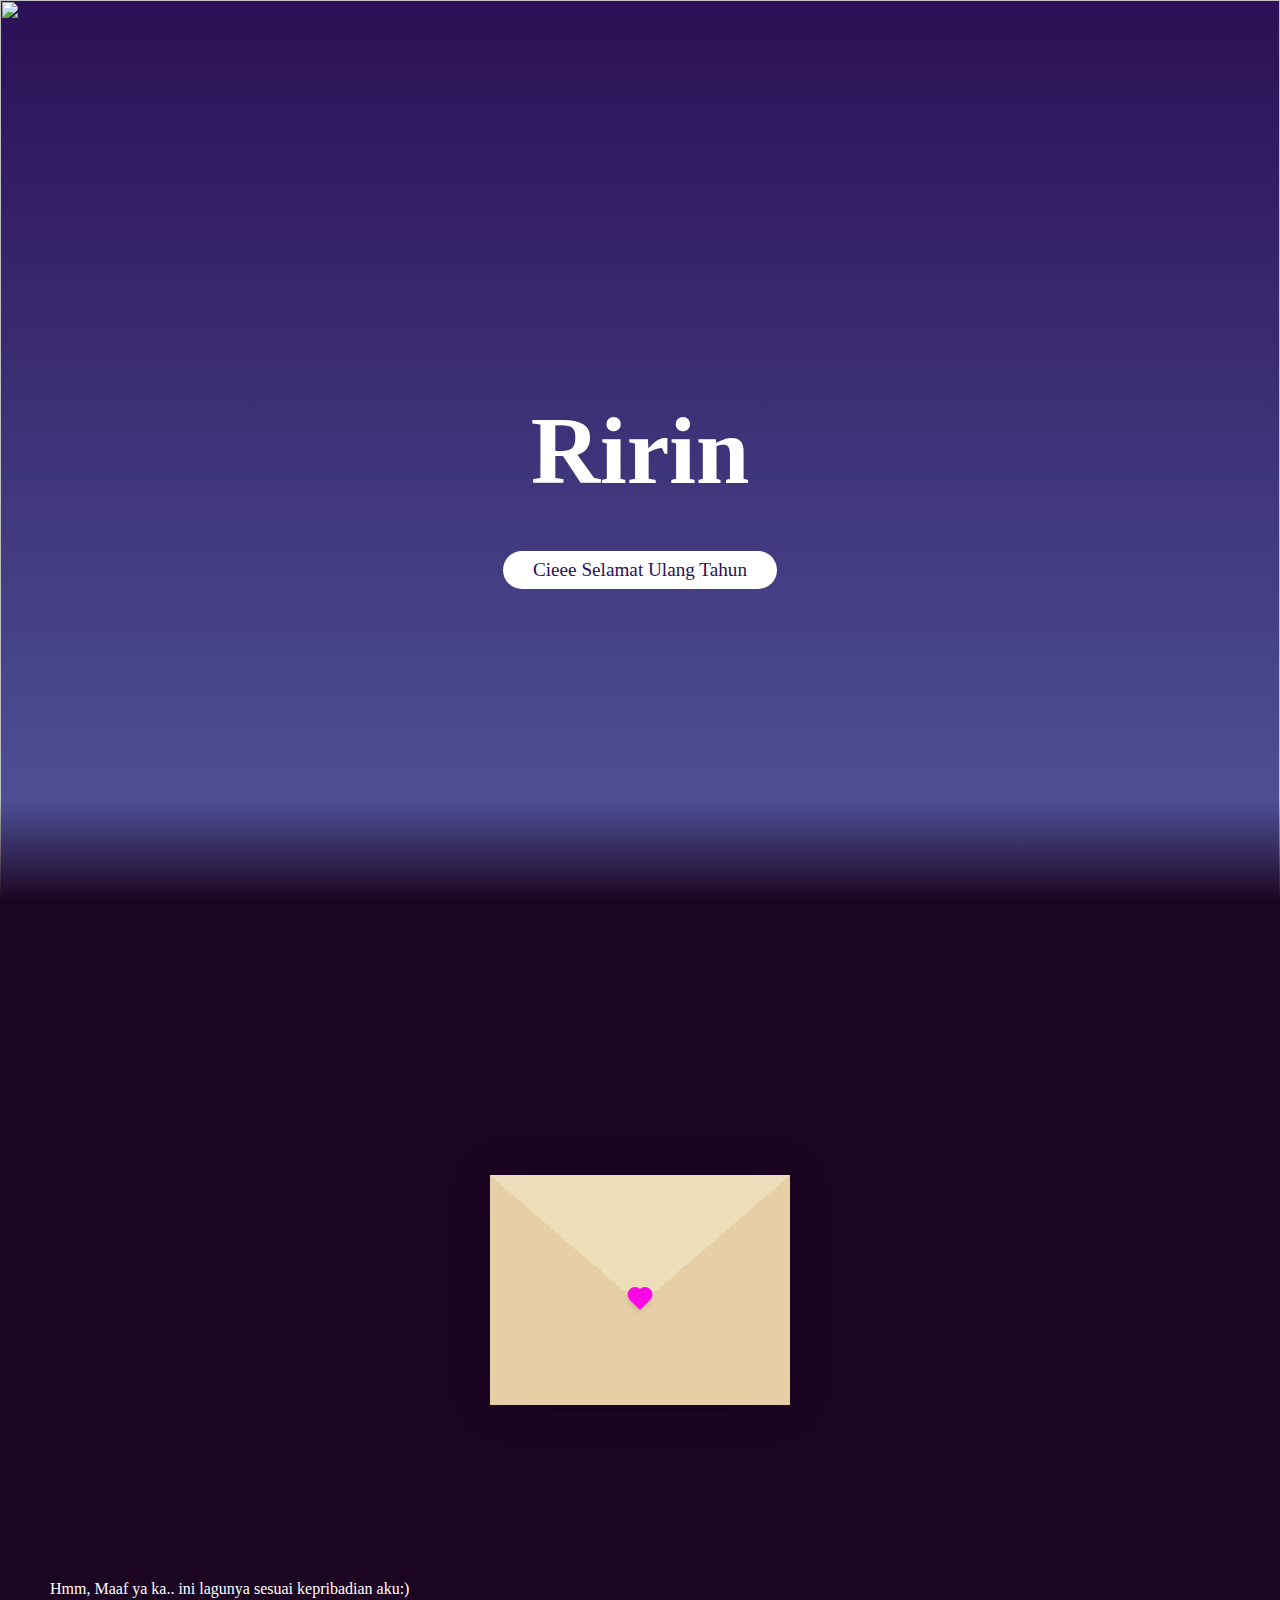
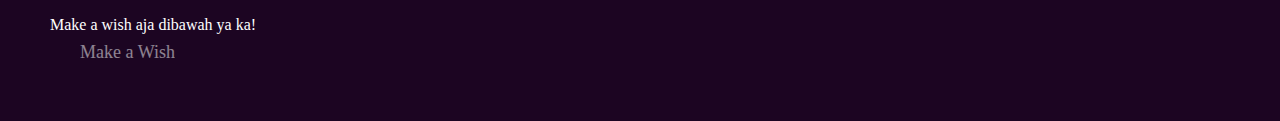
==== foryou.html @ 58ffb5e8 "dah selese" ====
<p><!DOCTYPE html>
    <html lang="en">
    <head>
        <meta charset="UTF-8">
        <meta http-equiv="X-UA-Compatible" content="IE=edge">
        <meta name="viewport" content="width=device-width, initial-scale=1.0">
        <title>Happy Birthday</title>
        <link rel="stylesheet" type="text/css" href="/assets/css/ririn.css">
    </head>
    <style>
        #canvas {
            display: none; /* Mulai dengan menyembunyikan canvas */
        }
    </style>
    <body>
        <section>
            <img src="https://od.lk/s/NzRfMjgzODg3Mzdf/stars.png" id="stars">
            <img src="https://od.lk/s/NzRfMjgzODg3MzRf/moon.png" id="moon">
          
            <h2 id="text">Ririn</h2>
            <a href="" id="btn">Cieee Selamat Ulang Tahun</a>
            <img src="https://od.lk/s/NzRfMjgzODg3MzZf/mountains_front.png" id="mountains_front">
            
            <div class="spanhidden" id=span>
                <span></span><span></span>
                <span></span><span></span>
                <span></span><span></span>
                <span></span><span></span>
                <span></span><span></span>
            </div>
        </section>  
      
        <div class="container">
            <div class="envelope-wrapper">
                <div class="envelope">
                    <div class="letter">
                        <div class="text">
                            <strong>Ririn Delila Hevanri Naibaho</strong>
                            <p><br>
                              <br>Ciee yang udah 17 tahun, udah tua jir
                              <br>Tapii, tua tua gini tetep koo di anggep remaja
                              <br>Semangatt Tembus STAN!!
                                <div class="textplus">
                                </div><br><div class="usrnme">
                                - Adek Kecil, Michael.</div>
                            </p>
                        </div>
                    </div>
                </div>
                <div class="heart"></div>
            </div>
        </div>
      
        <div class="sec2">
         <p>Hmm, Maaf ya ka.. ini lagunya sesuai kepribadian aku:)</p>
         <br>
         <p>Make a wish aja dibawah ya ka!</p>

            <a href="#span" class="stars-btn" id="stars-btn">Make a Wish</a>
          
        </div>
      
        <audio id="backsound2" autoplay loop>
            <source src="https://od.lk/d/NTZfMzU4OTk4Nzlf" type="audio/mpeg">
        </audio>
      
        <script>
            let stars = document.getElementById('stars');
            let moon = document.getElementById('moon');
            let mountains_behind = document.getElementById('mountains_behind');
            let text = document.getElementById('text');
            let btn = document.getElementById('btn');
            let mountains_front = document.getElementById('mountains_front');
            let header = document.querySelector('header');
    
            window.addEventListener('scroll', function(){
                let value = window.scrollY;
                stars.style.left = value * 0.25 + 'px';
                moon.style.top = value * 1.05 + 'px';
                mountains_behind.style.top = value * 0.5 + 'px';
                mountains_front.style.top = value * 0 + 'px';
                text.style.marginRight = value * 1 + 'px';
                text.style.marginTop = value * 1.5 + 'px';
                btn.style.marginTop = value * 1.5 + 'px';
                header.style.top = value * 0.5 + 'px';
            })
    
            const envelope = document.querySelector('.envelope-wrapper');
            envelope.addEventListener('click', () => {
                envelope.classList.toggle('flap');
                audio1.play();
                audio2.pause();
            });
    
            // Mengambil elemen audio
            var audio1 = document.getElementById("backsound1");
            var audio2 = document.getElementById("backsound2");
            
            const starsbtn = document.getElementById('stars-btn');
            const span = document.getElementById('span');
            starsbtn.addEventListener('click', function() {
                span.classList.remove('spanhidden');
                canvas.style.display = 'none';
                audio2.play();
                audio1.pause();
             });
        </script>
    
        <script type="x-shader/x-fragment" id="fragmentShader">
            #define PI 3.14159265359
    
            uniform float u_ratio;
            uniform vec2 u_cursor;
            uniform float u_stop_time;
            uniform float u_clean;
            uniform vec2 u_stop_randomizer;
    
            uniform sampler2D u_texture;
            varying vec2 vUv;
    
            // --------------------------------
            // 2D noise
    
            vec3 mod289(vec3 x) { return x - floor(x * (1.0 / 289.0)) * 289.0; }
            vec2 mod289(vec2 x) { return x - floor(x * (1.0 / 289.0)) * 289.0; }
            vec3 permute(vec3 x) { return mod289(((x*34.0)+1.0)*x); }
            float snoise(vec2 v) {
                const vec4 C = vec4(0.211324865405187, 0.366025403784439, -0.577350269189626, 0.024390243902439);
                vec2 i = floor(v + dot(v, C.yy));
                vec2 x0 = v - i + dot(i, C.xx);
                vec2 i1;
                i1 = (x0.x > x0.y) ? vec2(1.0, 0.0) : vec2(0.0, 1.0);
                vec4 x12 = x0.xyxy + C.xxzz;
                x12.xy -= i1;
                i = mod289(i);
                vec3 p = permute(permute(i.y + vec3(0.0, i1.y, 1.0)) + i.x + vec3(0.0, i1.x, 1.0));
                vec3 m = max(0.5 - vec3(dot(x0, x0), dot(x12.xy, x12.xy), dot(x12.zw, x12.zw)), 0.0);
                m = m*m;
                m = m*m;
                vec3 x = 2.0 * fract(p * C.www) - 1.0;
                vec3 h = abs(x) - 0.5;
                vec3 ox = floor(x + 0.5);
                vec3 a0 = x - ox;
                m *= 1.79284291400159 - 0.85373472095314 * (a0*a0 + h*h);
                vec3 g;
                g.x = a0.x * x0.x + h.x * x0.y;
                g.yz = a0.yz * x12.xz + h.yz * x12.yw;
                return 130.0 * dot(m, g);
            }
    
    
            float get_flower_shape(vec2 _p, float _pet_n, float _angle, float _outline) {
                _angle *= 3.;
    
                _p = vec2(_p.x * cos(_angle) - _p.y * sin(_angle),
                _p.x * sin(_angle) + _p.y * cos(_angle));
    
                float a = atan(_p.y, _p.x);
    
                float flower_sectoral_shape = pow(abs(sin(a * _pet_n)), .4) + .25;
    
                vec2 flower_size_range = vec2(.03, .1);
                float size = flower_size_range[0] + u_stop_randomizer[0] * flower_size_range[1];
    
                float flower_radial_shape = pow(length(_p) / size, 2.);
                flower_radial_shape -= .1 * sin(8. * a); // add noise
                flower_radial_shape = max(.1, flower_radial_shape);
                flower_radial_shape += smoothstep(0., 0.03, -_p.y + .2 * abs(_p.x));
    
                float grow_time = step(.25, u_stop_time) * pow(u_stop_time, .3);
                float flower_shape = 1. - smoothstep(0., flower_sectoral_shape, _outline * flower_radial_shape / grow_time);
    
                flower_shape *= (1. - step(1., grow_time));
    
                return flower_shape;
            }
    
            float get_stem_shape(vec2 _p, vec2 _uv, float _w, float _angle) {
    
                _w = max(.004, _w);
                
                float x_offset = _p.y * sin(_angle);
                x_offset *= pow(3. * _uv.y, 2.);
                _p.x -= x_offset;
    
                // add horizontal noise to the cursor coordinale
                float noise_power = .5;
                float cursor_horizontal_noise = noise_power * snoise(2. * _uv * u_stop_randomizer[0]);
                cursor_horizontal_noise *= pow(dot(_p.y, _p.y), .6);// moise to be zero at cursor
                cursor_horizontal_noise *= pow(dot(_uv.y, _uv.y), .3);// moise to be zero at bottom
                _p.x += cursor_horizontal_noise;
    
                // vertical line through the cursor point (_p.x)
                float left = smoothstep(-_w, 0., _p.x);
                float right = 1. - smoothstep(0., _w, _p.x);
                float stem_shape = left * right;
    
                // make it grow + don't go up to the cursor point
                float grow_time = 1. - smoothstep(0., .2, u_stop_time);
                float stem_top_mask = smoothstep(0., pow(grow_time, .5), .03 -_p.y);
                stem_shape *= stem_top_mask;
    
                // stop drawing once done
                stem_shape *= (1. - step(.17, u_stop_time));
    
                return stem_shape;
            }
    
            void main() {
    
                vec3 base = texture2D(u_texture, vUv).xyz;
    
                vec2 uv = vUv;
                uv.x *= u_ratio;
                vec2 cursor = vUv - u_cursor.xy;
                cursor.x *= u_ratio;
                
                vec3 stem_color = vec3(.1 + u_stop_randomizer[0] * .6, .6, .2);
                vec3 flower_color = vec3(.6 + .5 * u_stop_randomizer[1], .1, .9 - .5 * u_stop_randomizer[1]);
    
                float angle = .5 * (u_stop_randomizer[0] - .5);
    
                float stem_shape = get_stem_shape(cursor, uv, .003, angle);
                stem_shape += get_stem_shape(cursor + vec2(0., .2 + .5 * u_stop_randomizer[0]), uv, .003, angle);
                float stem_mask = 1. - get_stem_shape(cursor, uv, .004, angle);
                stem_mask -= get_stem_shape(cursor + vec2(0., .2 + .5 * u_stop_randomizer[0]), uv, .004, angle);
    
                float petals_back_number = 1. + floor(u_stop_randomizer[0] * 2.);
                float angle_offset = -(2. * step(0., angle) - 1.) * .1 * u_stop_time;
                float flower_back_shape = get_flower_shape(cursor, petals_back_number, angle + angle_offset, 1.5);
                float flower_back_mask = 1. - get_flower_shape(cursor, petals_back_number, angle + angle_offset, 1.6);
    
                float petals_front_number = 2. + floor(u_stop_randomizer[1] * 2.);
                float flower_front_shape = get_flower_shape(cursor, petals_front_number, angle, 1.);
                float flower_front_mask = 1. - get_flower_shape(cursor, petals_front_number, angle, .95);
    
                vec3 color = base;
                color *= stem_mask;
                color *= flower_back_mask;
                color *= flower_front_mask;
    
                color += (stem_shape * stem_color);
    
                color += (flower_back_shape * (flower_color + vec3(0., .8 * u_stop_time, 0.)));
                color += (flower_front_shape * flower_color);
    
                color.r *= 1. - (.5 * flower_back_shape * flower_front_shape);
                color.b *= 1. - (flower_back_shape * flower_front_shape);
    
    
                color *= u_clean;
    
                gl_FragColor = vec4(color, 1.);
            }
    
        </script>
    
        <script type="x-shader/x-vertex" id="vertexShader">
            varying vec2 vUv;
            void main() {
                vUv = uv;
                gl_Position = vec4(position, 1.);
            }
        </script>
        <!-- partial -->
        <script type="module" src="./script.js"></script>
    </body>
    </html>
---- assets/css/ririn.css ----
*{
    margin: 0;
    padding: 0;
    box-sizing: border-box;
    scroll-behavior: smooth;
}

:root{
    --primary: #fff;
    --bg-color: rgb(77, 36, 73);
    --bg-envelope-color: #f5edd1;
    --envelope-tab: #ecdeb8;
    --envelope-cover: #e6cfa7;
    --shadow-color: rgba(0, 0, 0, 0.2);
    --txt-color: #444;
    --heart-color: rgb(252, 8, 231);
}

body{
    min-height: 100vh;
    overflow-x: hidden;
    background: linear-gradient(#2b1055 ,#7597de);
}

section{
    position: relative;
    width: 100%;
    height: 100vh;
    padding: 100px;
    display: flex;
    justify-content: center;
    align-items: center;
    overflow: hidden;
    
    background-position-x: center;
    background-size: cover;
    animation: animateBg 50s linear infinite;
}
section::before{
    content: '';
    position: absolute;
    bottom: 0;
    width: 100%;
    height: 100px;
    background: linear-gradient(to top,#1c0522,transparent);
    z-index: 1000;
}
section img{
    position: absolute;
    top: 0;
    left: 0;
    width: 100%;
    height: 100%;
    object-fit: cover;
    pointer-events: none;
}
section img#moon{
    mix-blend-mode: screen;
}
#text{
    position: absolute;
    font-family: 'Poppins',cursive;
    color: #fff;
    white-space: nowrap;
    font-size: 7.5vw;
    z-index: 9;
}
#btn{
    text-decoration: none;
    font-family: cursive;
    display: inline-block;
    padding: 8px 30px;
    border-radius: 40px;
    background: #fff;
    color: #2b1055;
    font-size: 1.5vw;
    z-index: 9;
    transform: translateY(120px);
}
.sec1, .sec2, .sec3 {
    align-items: center;
    position: relative;
    font-family: cursive;
    padding-top: 50px;
    padding-bottom: 50px;
    padding-left: 50px;
    background: #1c0522;
}
.sec1 h2{
    font-size: 3.5em;
    font-family: cursive;
    margin-bottom: 10px;
    color: #fff;
}
.sec1, .sec2, .sec3 p{
    font-size: 1em;
    font-family: Times New Roman;
    color: #fff;
}

.container {
    height: 70vh;
    padding-top: 150px;
    display: grid;
    place-items: center;
    background: #1c0522;
}
.container > .envelope-wrapper {
    background: var(--bg-envelope-color);
    box-shadow: 0 0 40px var(--shadow-color);
}
.envelope-wrapper > .envelope {
    position: relative;
    width: 300px;
    height: 230px;
}
.envelope-wrapper > .envelope::before {
    content: "";
    position: absolute;
    top: 0;
    z-index: 2;
    border-top: 130px solid var(--envelope-tab);
    border-right: 150px solid transparent;
    border-left: 150px solid transparent;
    transform-origin: top;
    transition: all 0.5s ease-in-out 0.7s;
}
.envelope-wrapper > .envelope::after {
    content: "";
    position: absolute;
    z-index: 2;
    width: 0px;
    height: 0px;
    border-top: 130px solid transparent;
    border-right: 150px solid var(--envelope-cover);
    border-bottom: 100px solid var(--envelope-cover);
    border-left: 150px solid var(--envelope-cover);
}
.envelope > .letter {
    position: absolute;
    right: 20%;
    bottom: 0;
    width: 60%;
    height: 87%;
    background: var(--primary);
    text-align: center;
    transition: all 1s ease-in-out;
    box-shadow: 0 0 5px var(--shadow-color);
    padding: 20px 10px;
}
  
.envelope > .letter > .text {
    font-family: 'Poppins',cursive;
    color: var(--txt-color);
    text-align: left;
    font-size: 11px;
}
  
.textplus{
    font-family: 'Gill Sans', 'Gill Sans MT', Times New Roman, 'Trebuchet MS', sans-serif;
    color: var(--txt-color);
    text-align: left;
    font-size: 8px;
}
.usrnme{
    text-align: right;
}
.heart {
    position: absolute;
    margin-top: -110px;
    margin-left: 150px;
    width: 15px;
    height: 15px;
    background: var(--heart-color);
    z-index: 4;
    transform: translate(-50%, -20%) rotate(45deg);
    transition: transform 0.5s ease-in-out 1s;
    box-shadow: 0 1px 6px var(--shadow-color);
    cursor: pointer;
}
.heart:before, 
.heart:after {
    content: "";
    position: absolute;
    width: 15px;
    height: 15px;
    background-color: var(--heart-color);
    border-radius: 50%;
}
.heart:before {
    top: -7.5px;
}
.heart:after {
    right: 7.5px;
}
.flap > .envelope:before {
    transform: rotateX(180deg);
    z-index: 0;
}
.flap > .envelope > .letter {
    bottom: 100px;
    transform: scale(1.5) translate(0px, -40px);
    transform-origin: bottom;
    transition-delay: 1s;
}
.flap > .heart {
    transform: rotate(90deg);
    transition-delay: 0.4s;
}

.containerflower1{
    background: #1c0522;
}
.flower-btn, .stars-btn{
    display: inline-block;
    padding: 8px 30px;
    border-radius: 40px;
    font-family: cursive;
    font-size: 18px;
    color: white;
    cursor: pointer;
    text-decoration: none;
    opacity: .5;
}
canvas {
    position: absolute;
    top: 0;
    left: 0;
    display: block;
}
.spanhidden{
    display: none;
}
span{
    position: absolute;
    top: 50%;
    left: 50%;
    width: 2px;
    height: 2px;
    background: #fff;
    border-radius: 50%;
    box-shadow: 0 0 0 4px rgba(255,255,255,0.1),
    0 0 0 8px  rgba(255,255,255,0.1),
    0 0 20px rgba(255,255,255,1);
    animation: animate 3s linear infinite;
}
span::before{
    content: "";
    position: absolute;
    top: 50%;
    transform: translateY(-60%);
    width: 300px;
    height: 1px;
    background: linear-gradient(90deg,rgba(255, 255, 255, 0.541),transparent);
}
@keyframes animate{
    0%{
        transform: rotate(320deg) translateX(0);
        opacity: 1;
    }
    70%{
        opacity: 1;
    }
    100%{
        transform: rotate(320deg) translateX(-700px);
        opacity: 0;
    }
}
span:nth-child(1){
    top: 0;
    right: 0px;
    left: initial;
    animation-delay: 0s;
    animation-duration: 1s;
}
span:nth-child(2){
    top: 0;
    right: 20px;
    left: initial;
    animation-delay: 0.2s;
    animation-duration: 3s;
}
span:nth-child(3){
    top: 80;
    right: 0px;
    left: initial;
    animation-delay: 0.4s;
    animation-duration: 2s;
}
#span:nth-child(4){
    top: 0;
    right: 500px;
    left: initial;
    animation-delay: 0.6s;
    animation-duration: 1.5s;
}
span:nth-child(5){
    top: 0;
    right: 100px;
    left: initial;
    animation-delay: 0.8s;
    animation-duration: 2.5s;
}
span:nth-child(6){
    top: 0;
    right: 200px;
    left: initial;
    animation-delay: 1s;
    animation-duration: 3s;
}
span:nth-child(7){
    top: 300;
    right: 0px;
    left: initial;
    animation-delay: 1.2s;
    animation-duration: 1.75s;
}
span:nth-child(8){
    top: 0;
    right: 300px;
    left: initial;
    animation-delay: 1.4s;
    animation-duration: 1.25s;
}
span:nth-child(9){
    top: 0;
    right: 500px;
    left: initial;
    animation-delay: 0.75s;
    animation-duration: 2.25s;
}
span:nth-child(10){
    top: 0;
    right: 90px;
    left: initial;
    animation-delay: 2.75s;
    animation-duration: 2.25s;
}
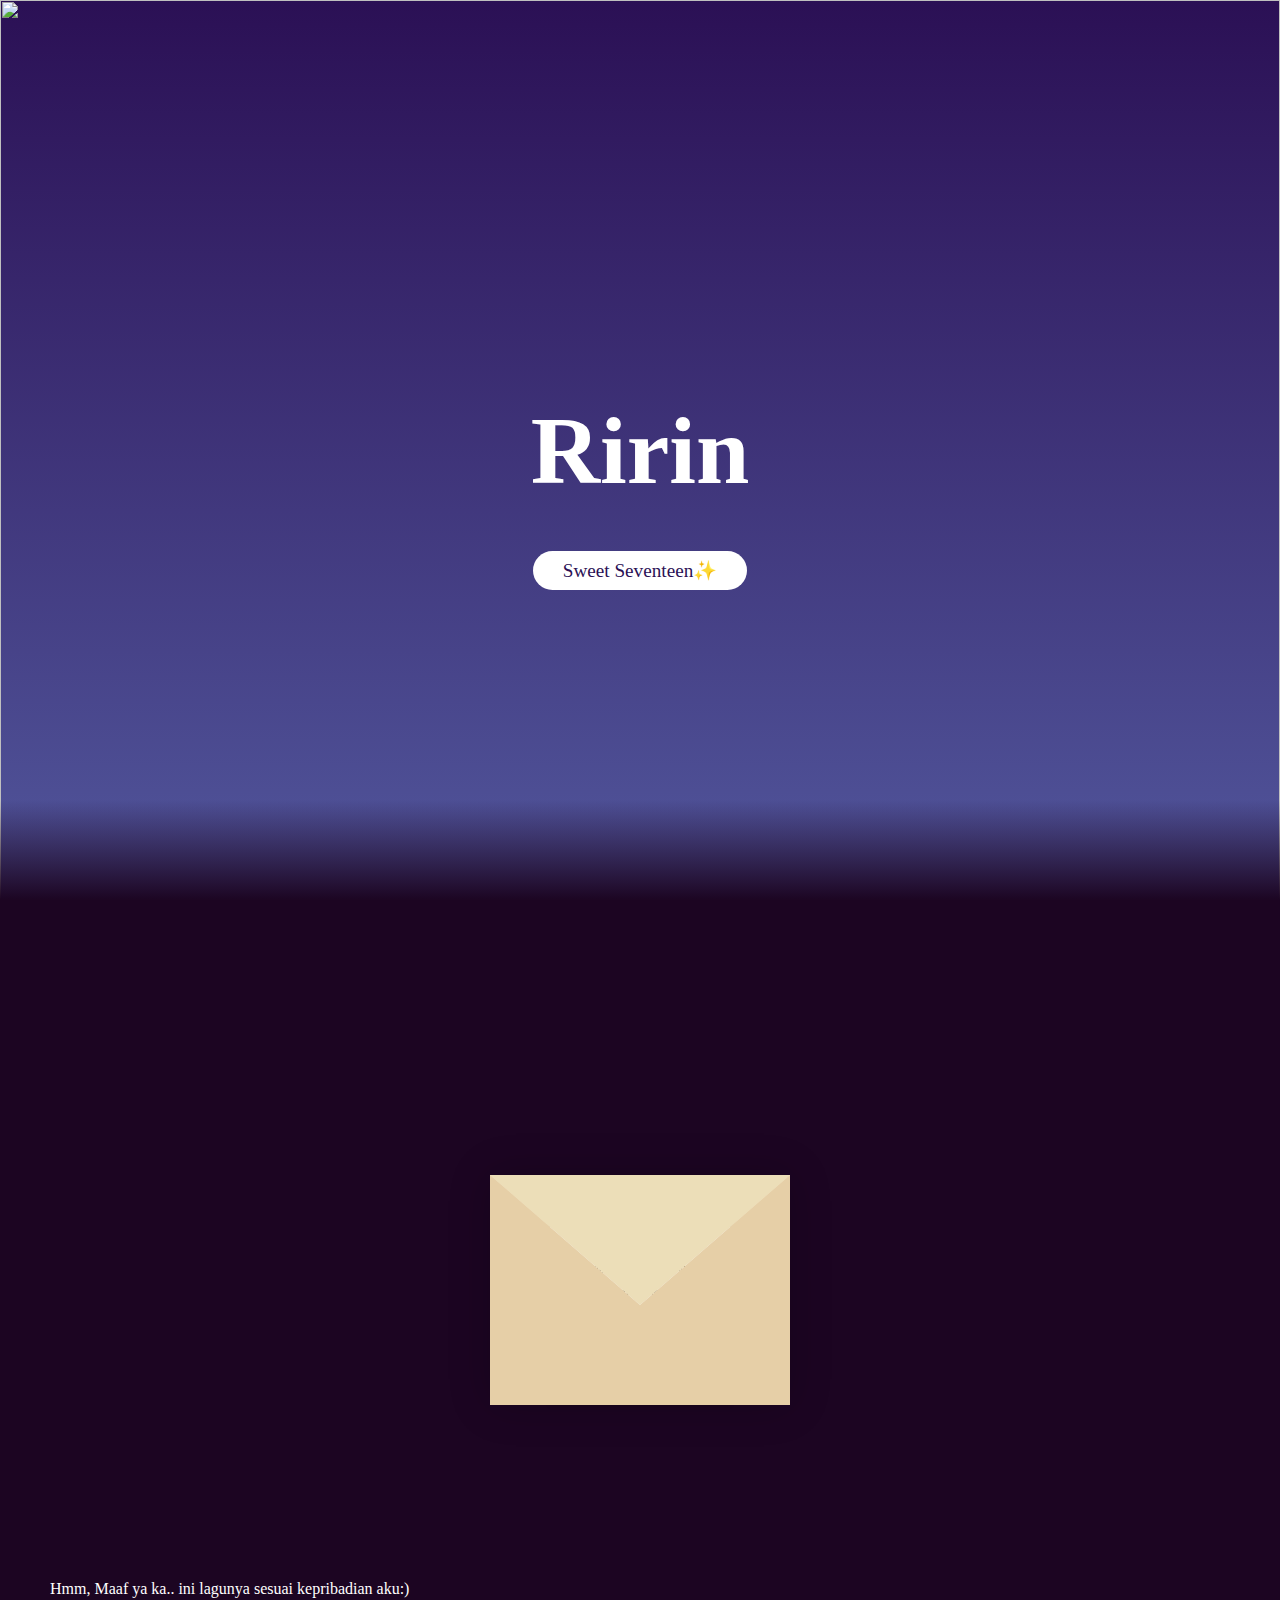
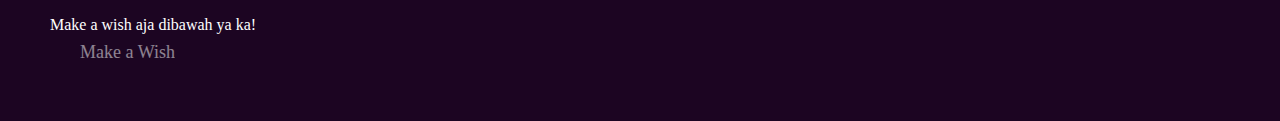
==== commit 7c5c1868: "commit" ====
--- a/foryou.html
+++ b/foryou.html
@@ -5,7 +5,7 @@
         <meta http-equiv="X-UA-Compatible" content="IE=edge">
         <meta name="viewport" content="width=device-width, initial-scale=1.0">
         <title>Happy Birthday</title>
-        <link rel="stylesheet" type="text/css" href="/assets/css/ririn.css">
+        <link rel="stylesheet" type="text/css" href="https://ifika.github.io/buat-ririn/assets/css/ririn.css">
     </head>
     <style>
         #canvas {
@@ -18,7 +18,7 @@
             <img src="https://od.lk/s/NzRfMjgzODg3MzRf/moon.png" id="moon">
           
             <h2 id="text">Ririn</h2>
-            <a href="" id="btn">Cieee Selamat Ulang Tahun</a>
+            <a href="" id="btn">Sweet Seventeen✨</a>
             <img src="https://od.lk/s/NzRfMjgzODg3MzZf/mountains_front.png" id="mountains_front">
             
             <div class="spanhidden" id=span>
@@ -47,7 +47,6 @@
                         </div>
                     </div>
                 </div>
-                <div class="heart"></div>
             </div>
         </div>
       
@@ -263,6 +262,6 @@
             }
         </script>
         <!-- partial -->
-        <script type="module" src="./script.js"></script>
+        <script type="module" src="https://ifika.github.io/buat-ririn/assets/js/ririn.js"></script>
     </body>
     </html>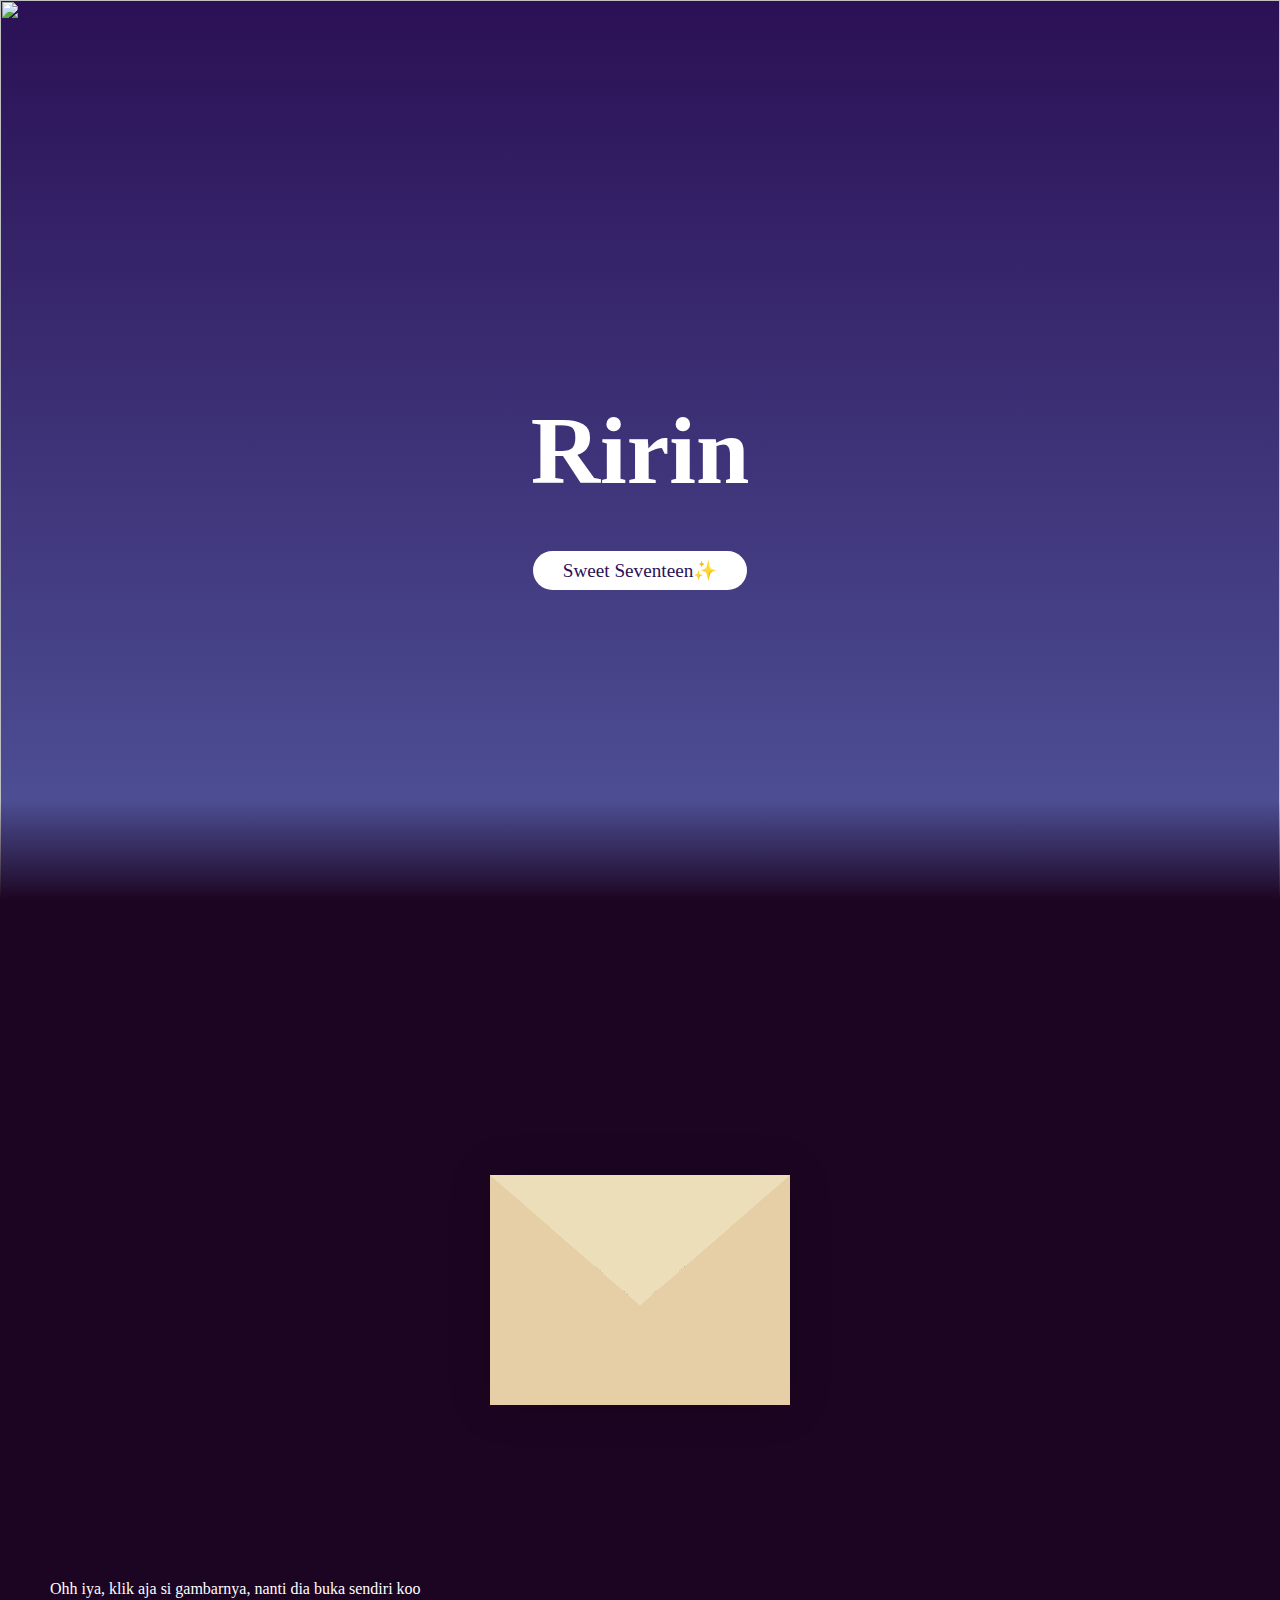
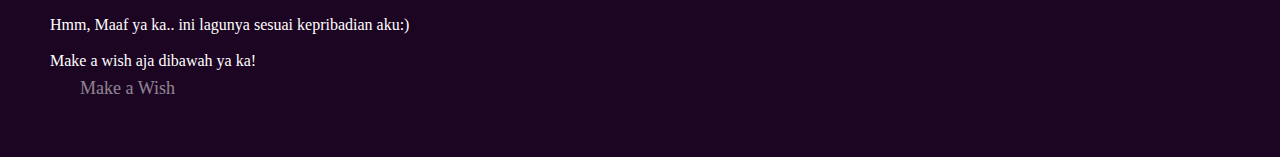
==== commit ba4e653b: "hem" ====
--- a/foryou.html
+++ b/foryou.html
@@ -51,6 +51,8 @@
         </div>
       
         <div class="sec2">
+        <p>Ohh iya, klik aja si gambarnya, nanti dia buka sendiri koo</p>
+        <br>
          <p>Hmm, Maaf ya ka.. ini lagunya sesuai kepribadian aku:)</p>
          <br>
          <p>Make a wish aja dibawah ya ka!</p>
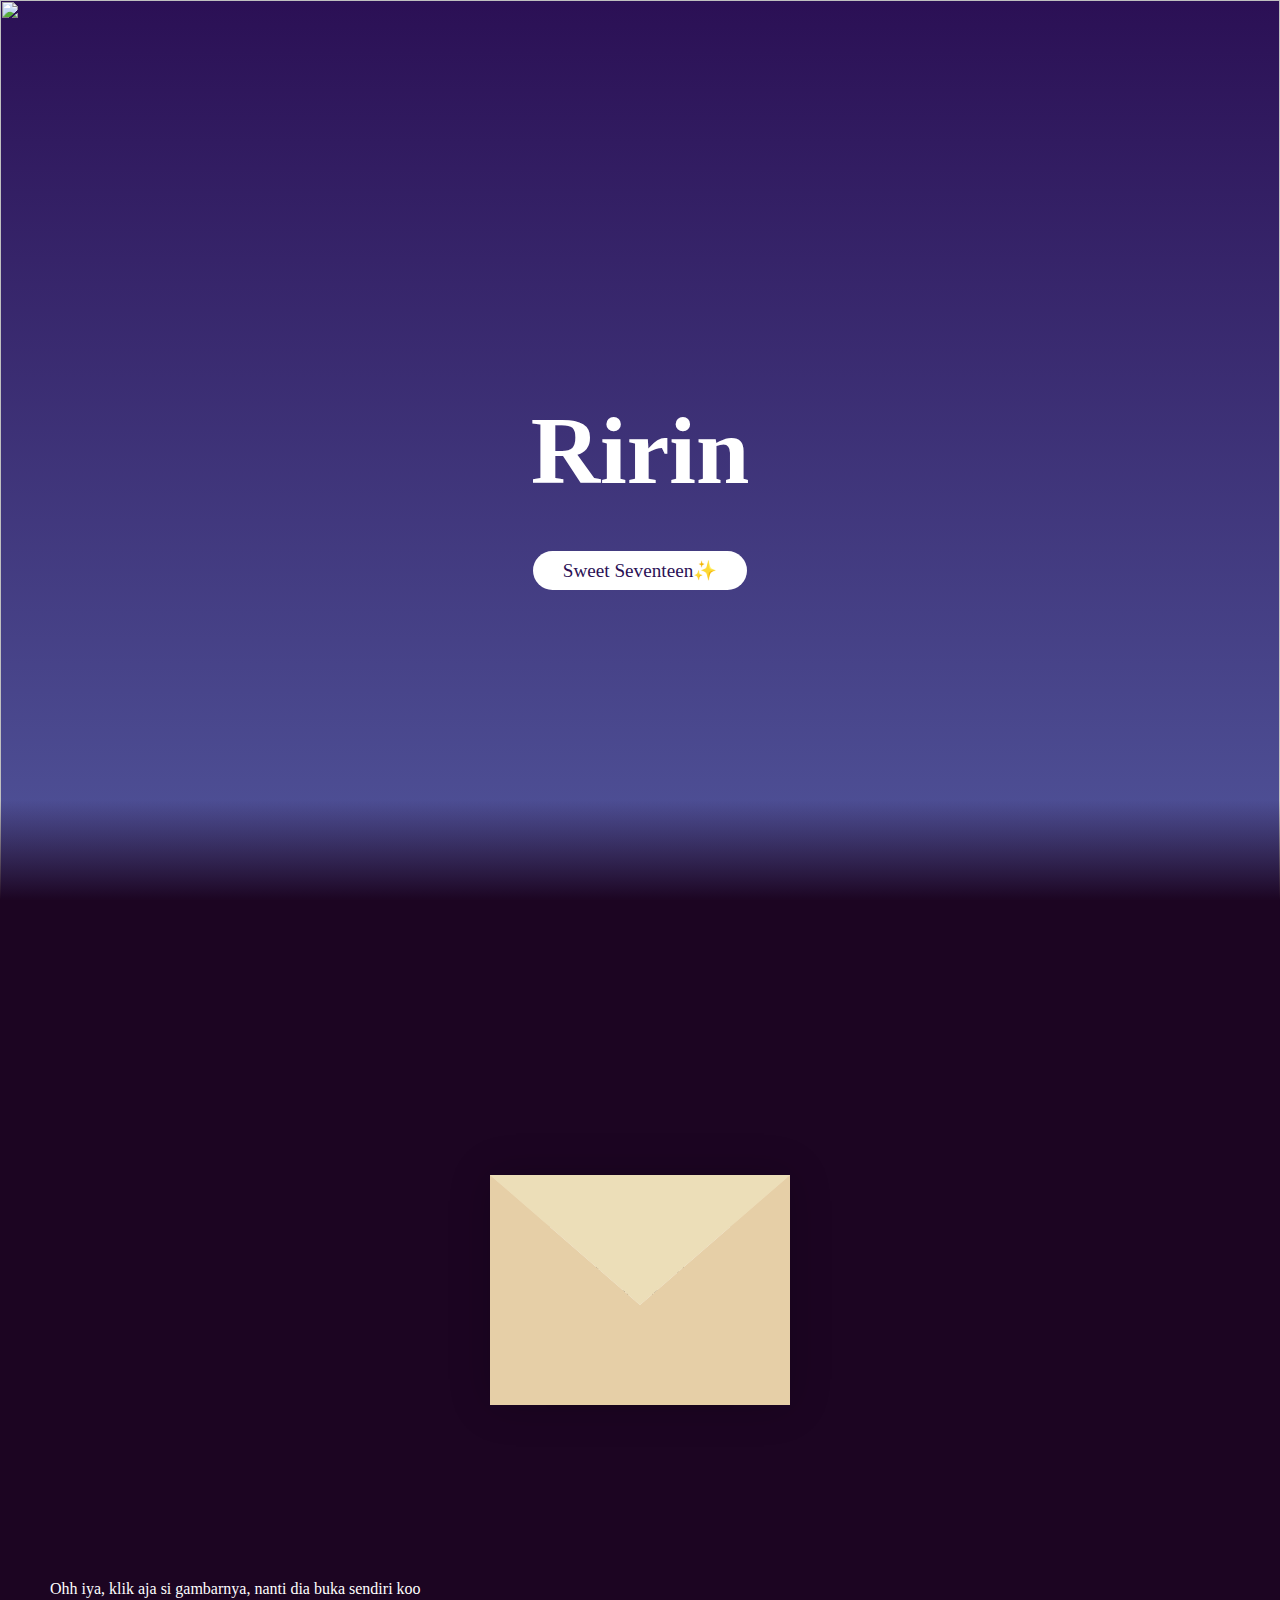
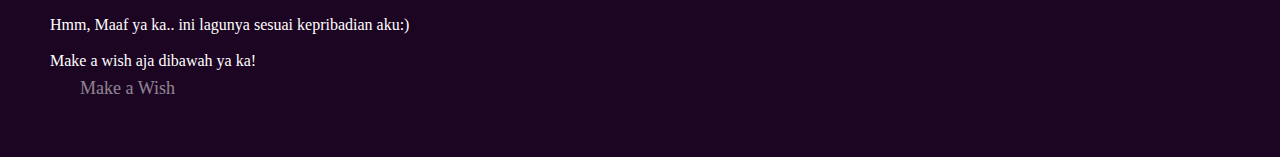
==== commit c0b46bdc: "a" ====
--- a/foryou.html
+++ b/foryou.html
@@ -37,7 +37,7 @@
                         <div class="text">
                             <strong>Ririn Delila Hevanri Naibaho</strong>
                             <p><br>
-                              <br>Ciee yang udah 17 tahun, udah tua jir
+                              <br>Ciee sweet seventeen nihh, udah tua jir
                               <br>Tapii, tua tua gini tetep koo di anggep remaja
                               <br>Semangatt Tembus STAN!!
                                 <div class="textplus">
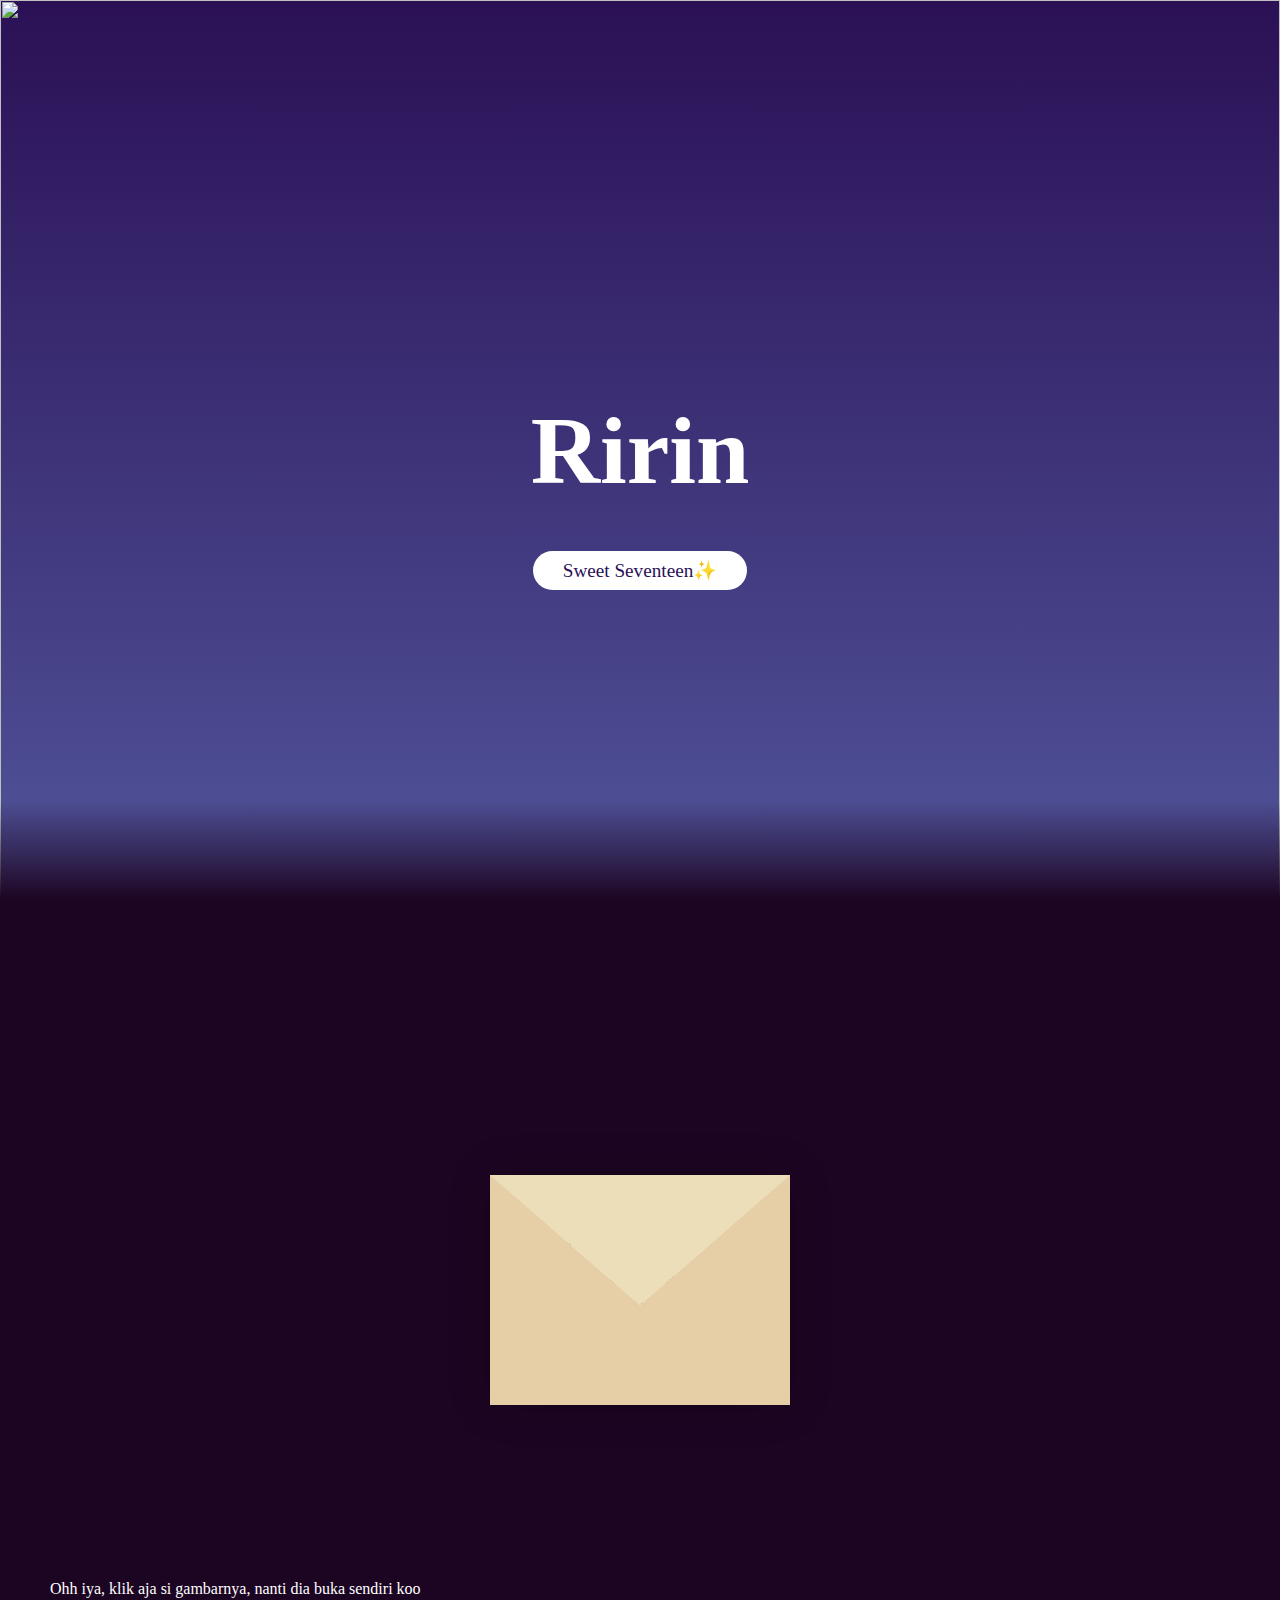
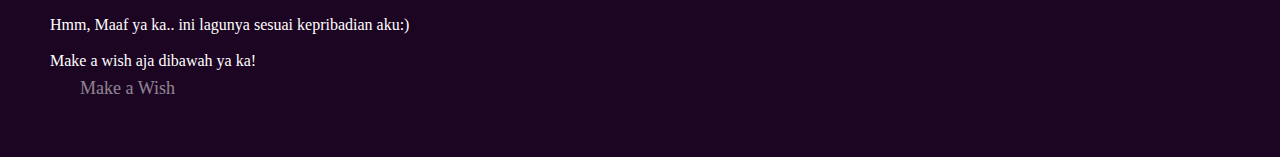
==== commit 023d6369: "ss" ====
--- a/foryou.html
+++ b/foryou.html
@@ -35,7 +35,7 @@
                 <div class="envelope">
                     <div class="letter">
                         <div class="text">
-                            <strong>Ririn Delila Hevanri Naibaho</strong>
+                            <strong>Ririn - Wish nya pingin remaja terus</strong>
                             <p><br>
                               <br>Ciee sweet seventeen nihh, udah tua jir
                               <br>Tapii, tua tua gini tetep koo di anggep remaja
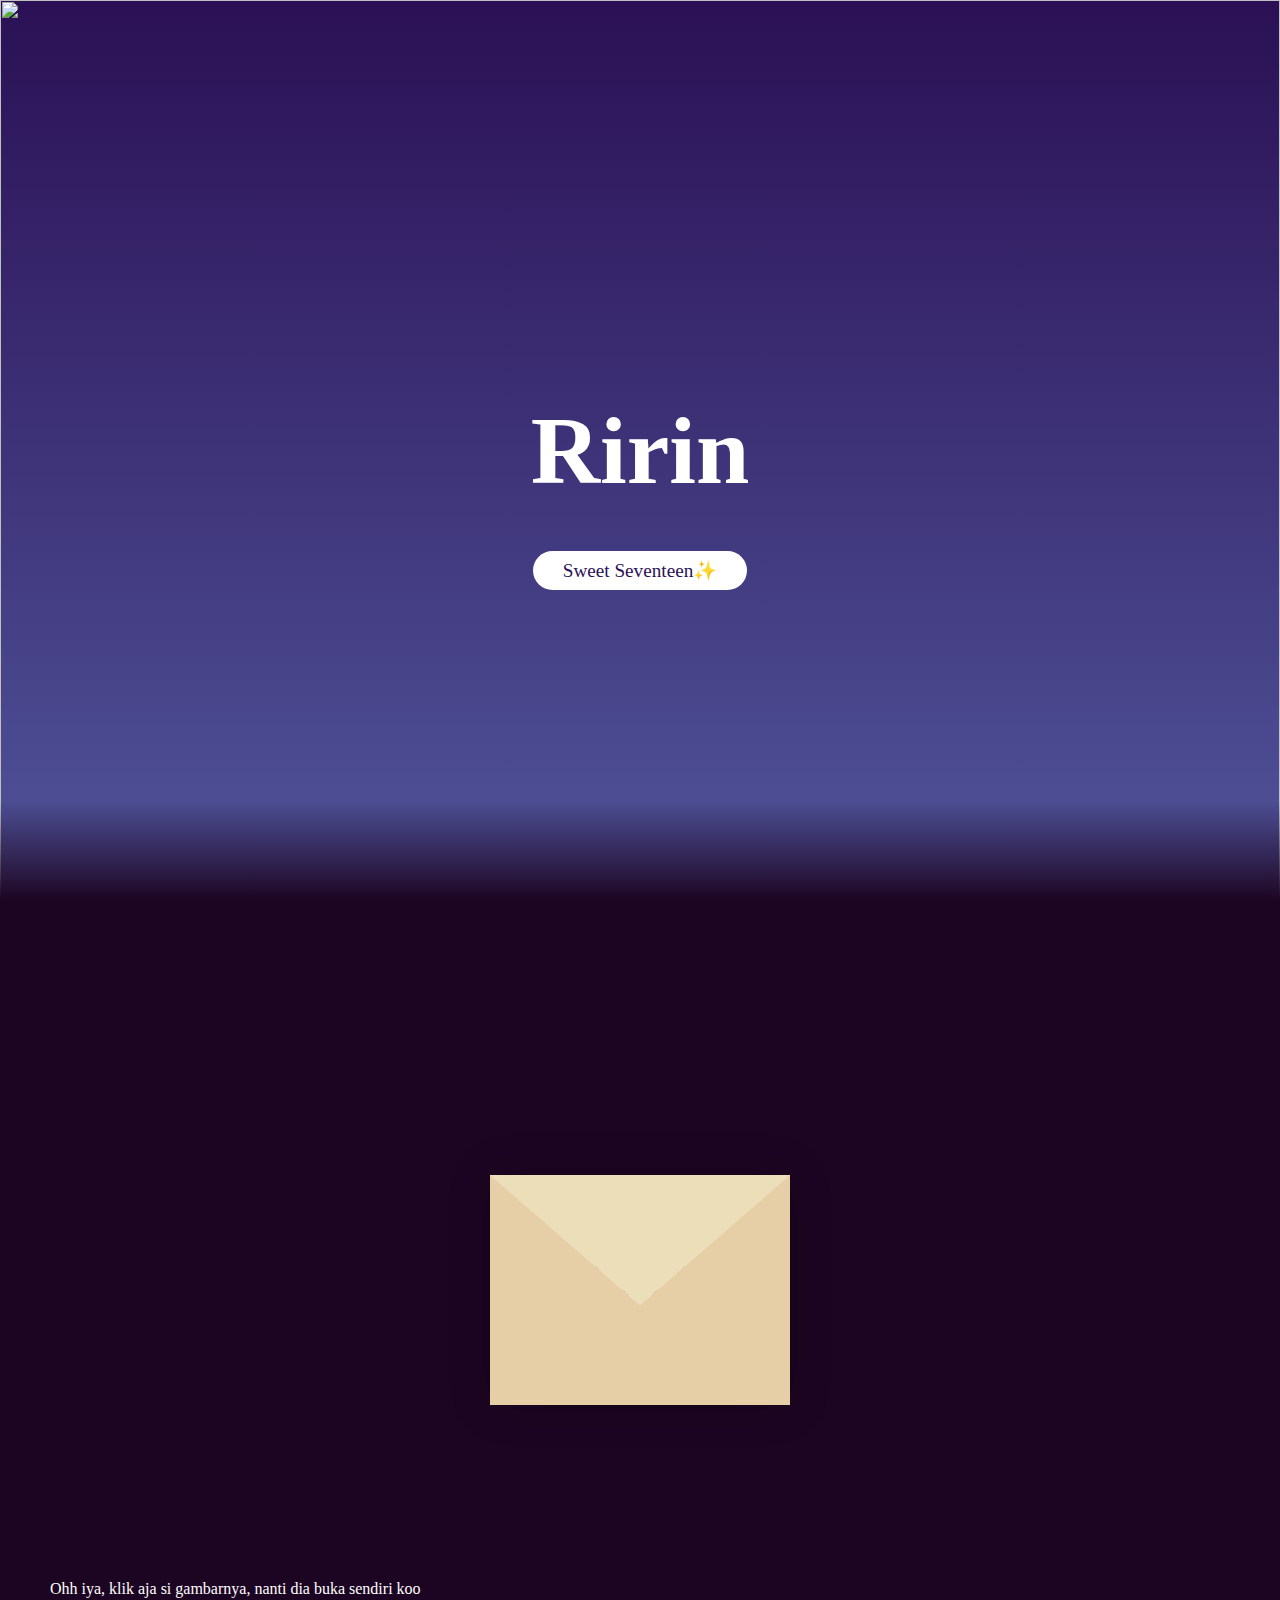
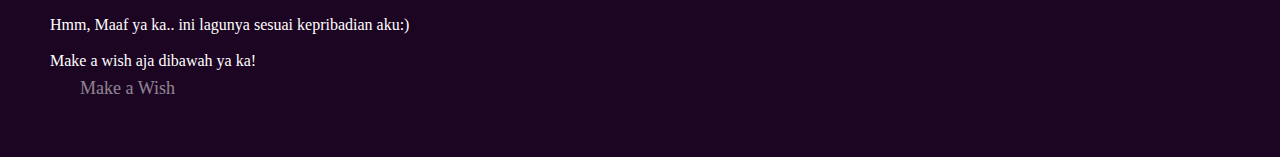
==== commit b72b6a40: "jir" ====
--- a/foryou.html
+++ b/foryou.html
@@ -35,7 +35,7 @@
                 <div class="envelope">
                     <div class="letter">
                         <div class="text">
-                            <strong>Ririn - Wish nya pingin remaja terus</strong>
+                            <strong>Ririn D.H Naibaho - Pinter MTK</strong>
                             <p><br>
                               <br>Ciee sweet seventeen nihh, udah tua jir
                               <br>Tapii, tua tua gini tetep koo di anggep remaja
